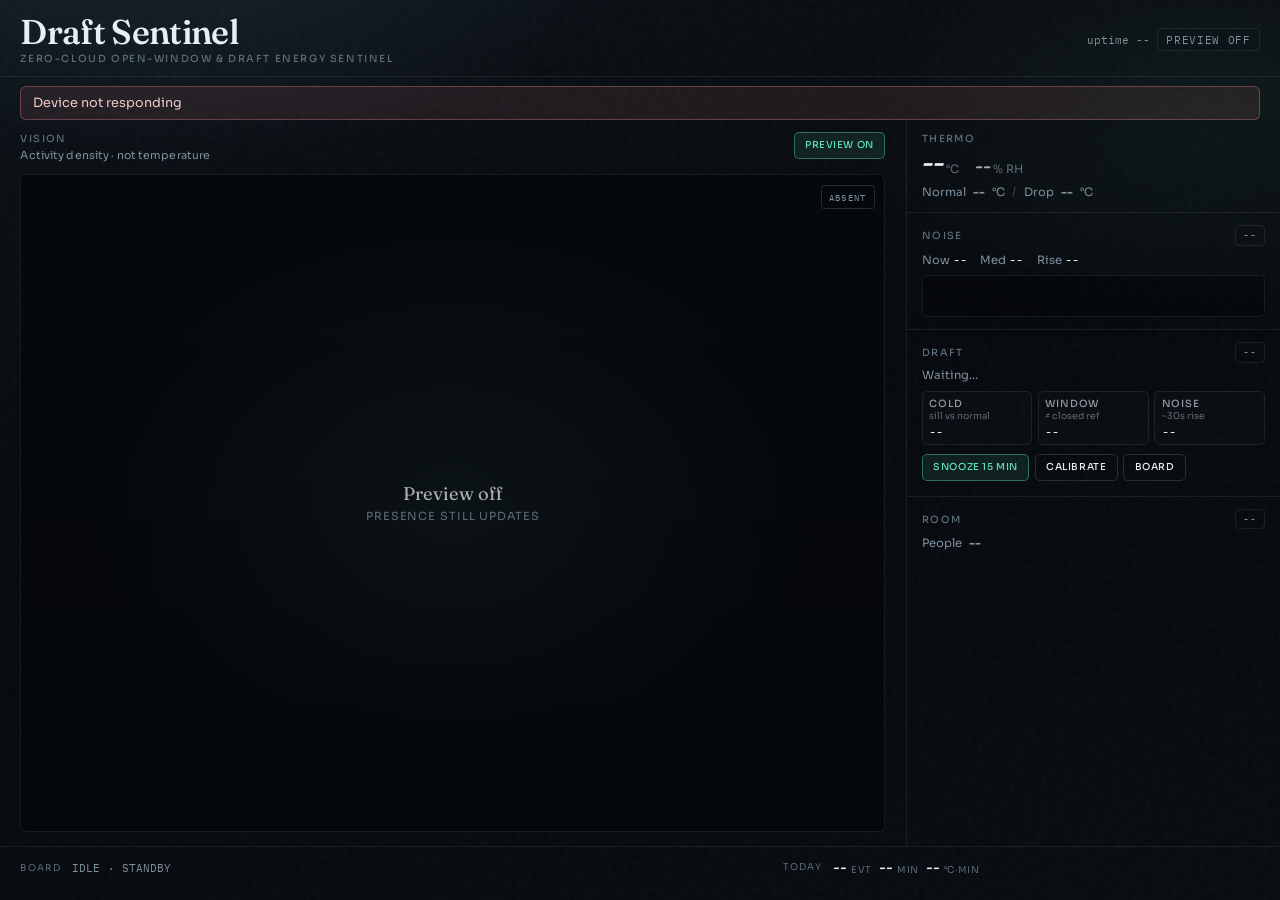
==== assets/index.html @ f4e644cb "Ship Room HUD: activity density, acoustic strip, and knob zoom. Update Draft Sentinel with the lux H" ====
<!doctype html>
<html lang="en">
  <head>
    <meta charset="UTF-8" />
    <meta name="viewport" content="width=device-width, initial-scale=1.0" />
    <title>Draft Sentinel — Zero-Cloud Open-Window & Draft Energy Sentinel</title>
    <link rel="preconnect" href="https://fonts.googleapis.com" />
    <link rel="preconnect" href="https://fonts.gstatic.com" crossorigin />
    <link
      href="https://fonts.googleapis.com/css2?family=Fraunces:opsz,wght@9..144,500;9..144,600&family=Sora:wght@300;400;500;600&family=IBM+Plex+Mono:wght@400;500&display=swap"
      rel="stylesheet"
    />
    <link rel="stylesheet" type="text/css" href="style.css" />
  </head>
  <body>
    <div class="shell">
      <header class="hud-header">
        <div class="brand">
          <h1 id="productTitle">Draft Sentinel</h1>
          <p id="productTagline" class="hud-strip">Zero-cloud open-window &amp; draft energy sentinel</p>
        </div>
        <div class="hud-meta">
          <span id="uptimeMeta">uptime --</span>
          <span id="previewState" class="meta-tag">preview off</span>
          <span id="previewZoom" class="meta-tag" hidden>zoom 1.0×</span>
        </div>
      </header>

      <div id="error-container" class="error-banner" style="display: none">Device not responding</div>

      <main class="stage">
        <section class="vision">
          <div class="vision-toolbar">
            <div class="vision-copy">
              <h2>Vision</h2>
              <p id="activityHeatmapLabel" class="heatmap-label">Activity density · not temperature</p>
              <p id="activityAcousticCue" class="heatmap-label activity-acoustic-cue"></p>
            </div>
            <button id="previewToggle" class="btn" type="button">Preview on</button>
          </div>
          <div id="activityHeatmapUnavailable" class="heatmap-unavailable" hidden>Activity map unavailable</div>
          <div id="videoFeedContainer" class="vision-stage">
            <div id="videoPlaceholder" class="vision-idle">
              <p>Preview off</p>
              <span>Presence still updates</span>
            </div>
            <img id="videoFeed" alt="Preview" style="display: none" />
            <div id="activityGrid" class="activity-grid" role="img" aria-label="Activity density heatmap"></div>
            <div id="presenceBadge" class="presence-badge absent">ABSENT</div>
          </div>
        </section>

        <aside class="rail">
          <section class="rail-block climate">
            <h2>Thermo</h2>
            <div class="metrics">
              <div class="metric">
                <strong id="tempValue">--</strong><span>°C</span>
              </div>
              <div class="metric dim">
                <strong id="humidityValue">--</strong><span>% RH</span>
              </div>
            </div>
            <p class="sub inline">
              Normal <strong id="normalValue">--</strong>°C
              <span class="sep">/</span>
              Drop <strong id="dropValue">--</strong>°C
            </p>
          </section>

          <section class="rail-block noise">
            <div class="panel-head">
              <h2>Noise</h2>
              <div id="noiseStatus" class="status-chip">--</div>
            </div>
            <p class="sub readouts">
              <span>Now <strong id="noiseDb">--</strong></span>
              <span>Med <strong id="noiseMedian">--</strong></span>
              <span>Rise <strong id="noiseRise">--</strong></span>
            </p>
            <p id="heatmapLabel" class="heatmap-label sr-only">Energy over time</p>
            <div id="heatmapUnavailable" class="heatmap-unavailable" hidden>Mic unavailable</div>
            <div id="energyStrip" class="energy-strip" role="img" aria-label="Acoustic energy over time"></div>
          </section>

          <section class="rail-block draft">
            <div class="panel-head">
              <h2>Draft</h2>
              <div id="sentinelBadge" class="status-chip">--</div>
            </div>
            <p id="sentinelReason" class="sub tight">Waiting…</p>
            <div class="signal-row">
              <div class="signal-chip" id="sigCold">
                <span class="sig-name">Cold</span>
                <span class="sig-hint">sill vs normal</span>
                <strong id="sigColdDetail">--</strong>
              </div>
              <div class="signal-chip" id="sigWindow">
                <span class="sig-name">Window</span>
                <span class="sig-hint">≠ closed ref</span>
                <strong id="sigWindowDetail">--</strong>
              </div>
              <div class="signal-chip" id="sigNoise">
                <span class="sig-name">Noise</span>
                <span class="sig-hint">~30s rise</span>
                <strong id="sigNoiseDetail">--</strong>
              </div>
            </div>
            <div class="button-row">
              <button id="snoozeButton" class="btn" type="button">Snooze 15 min</button>
              <button id="calibrateButton" class="btn secondary" type="button">Calibrate</button>
              <button id="summaryButton" class="btn secondary" type="button">Board</button>
            </div>
            <p id="calibrationStatus" class="sub tight"></p>
            <pre id="areaMap" class="area-map" style="display: none"></pre>
          </section>

          <section class="rail-block occupancy">
            <div class="panel-head">
              <h2>Room</h2>
              <div id="occupancyBadge" class="status-chip">--</div>
            </div>
            <p class="sub inline">People <strong id="peoplePresentLabel">--</strong></p>
            <p id="occupancyDetail" class="sub tight"></p>
          </section>
        </aside>
      </main>

      <footer class="footer-bar">
        <div class="footer-group mirrors">
          <span class="footer-label">Board</span>
          <span id="matrixMirror" class="mono-line">IDLE</span>
          <span class="dot">·</span>
          <span id="buzzerMirror" class="mono-line">STANDBY</span>
          <div id="partsList" class="parts-list"></div>
        </div>
        <div class="footer-group log">
          <span class="footer-label">Today</span>
          <div class="stat-row">
            <div><strong id="todayEvents">--</strong><span>evt</span></div>
            <div><strong id="todayMinutes">--</strong><span>min</span></div>
            <div><strong id="todayDm">--</strong><span>°C·min</span></div>
          </div>
          <ul id="recentEvents" class="log-list"></ul>
        </div>
      </footer>
    </div>

    <script src="app.js"></script>
  </body>
</html>
---- assets/style.css ----
@import url("fonts/fonts.css");

:root {
  --ink: #e9eef2;
  --muted: #7f919e;
  --faint: #5c6d7a;
  --line: rgba(180, 200, 215, 0.1);
  --line-strong: rgba(180, 200, 215, 0.18);
  --surface: rgba(14, 20, 26, 0.55);
  --accent: #5ee0b5;
  --accent-soft: rgba(94, 224, 181, 0.1);
  --warn: #e0b06a;
  --danger: #e88787;
  --cyan: #6ad4e8;
  --display: "Fraunces", "Open Sans", Georgia, serif;
  --sans: "Sora", "Open Sans", ui-sans-serif, sans-serif;
  --mono: "IBM Plex Mono", "Roboto Mono", ui-monospace, monospace;
  --ease: 220ms cubic-bezier(0.22, 1, 0.36, 1);
  --pad: clamp(0.85rem, 1.6vw, 1.35rem);
}

* { box-sizing: border-box; }

html, body {
  margin: 0;
  height: 100%;
}

body {
  font-family: var(--sans);
  color: var(--ink);
  background:
    radial-gradient(ellipse 70% 50% at 12% -10%, rgba(55, 90, 100, 0.28), transparent 55%),
    radial-gradient(ellipse 55% 45% at 95% 15%, rgba(40, 75, 65, 0.22), transparent 50%),
    linear-gradient(165deg, #0b1117 0%, #06090d 48%, #080c11 100%);
  background-attachment: fixed;
  -webkit-font-smoothing: antialiased;
}

body::before {
  content: "";
  position: fixed;
  inset: 0;
  pointer-events: none;
  opacity: 0.035;
  background-image: url("data:image/svg+xml,%3Csvg viewBox='0 0 200 200' xmlns='http://www.w3.org/2000/svg'%3E%3Cfilter id='n'%3E%3CfeTurbulence type='fractalNoise' baseFrequency='0.85' numOctaves='4' stitchTiles='stitch'/%3E%3C/filter%3E%3Crect width='100%25' height='100%25' filter='url(%23n)'/%3E%3C/svg%3E");
  z-index: 0;
}

.shell {
  position: relative;
  z-index: 1;
  min-height: 100%;
  display: grid;
  grid-template-rows: auto auto 1fr auto;
  animation: rise 0.7s var(--ease) both;
}

@keyframes rise {
  from { opacity: 0; transform: translateY(8px); }
  to { opacity: 1; transform: none; }
}

.hud-header {
  display: flex;
  justify-content: space-between;
  align-items: baseline;
  gap: 1rem;
  padding: 0.85rem var(--pad) 0.7rem;
  border-bottom: 1px solid var(--line);
}

.brand h1 {
  margin: 0;
  font-family: var(--display);
  font-size: clamp(1.55rem, 3vw, 2.15rem);
  font-weight: 550;
  letter-spacing: -0.02em;
  line-height: 1.05;
}

.hud-strip {
  margin: 0.15rem 0 0;
  color: var(--faint);
  font-size: 0.62rem;
  letter-spacing: 0.16em;
  text-transform: uppercase;
  font-weight: 500;
}

.hud-meta {
  display: flex;
  flex-wrap: wrap;
  gap: 0.45rem;
  align-items: center;
  justify-content: flex-end;
  color: var(--muted);
  font-family: var(--mono);
  font-size: 0.68rem;
}

.meta-tag {
  border: 1px solid var(--line);
  background: var(--surface);
  padding: 0.2rem 0.5rem;
  border-radius: 4px;
  letter-spacing: 0.06em;
  text-transform: uppercase;
}

.error-banner {
  margin: 0.55rem var(--pad) 0;
  padding: 0.5rem 0.75rem;
  background: rgba(232, 135, 135, 0.1);
  border: 1px solid rgba(232, 135, 135, 0.35);
  border-radius: 6px;
  color: #f2c9c9;
  font-size: 0.8rem;
}

.stage {
  display: grid;
  grid-template-columns: minmax(0, 1.7fr) minmax(260px, 0.7fr);
  gap: 0;
  min-height: 0;
  border-bottom: 1px solid var(--line);
}

.vision {
  display: flex;
  flex-direction: column;
  min-width: 0;
  padding: 0.75rem var(--pad) 0.9rem  var(--pad);
  border-right: 1px solid var(--line);
}

.vision-toolbar {
  display: flex;
  justify-content: space-between;
  align-items: flex-start;
  gap: 0.75rem;
  margin-bottom: 0.55rem;
}

.vision-copy h2,
.rail-block h2 {
  margin: 0;
  font-size: 0.62rem;
  letter-spacing: 0.14em;
  text-transform: uppercase;
  color: var(--faint);
  font-weight: 500;
}

.vision-copy .heatmap-label {
  margin: 0.2rem 0 0;
}

.heatmap-label {
  margin: 0;
  font-size: 0.68rem;
  color: var(--muted);
  letter-spacing: 0.01em;
}

.activity-acoustic-cue { color: rgba(94, 224, 181, 0.85); }

.heatmap-unavailable {
  margin: 0 0 0.35rem;
  font-size: 0.7rem;
  color: var(--warn);
}

.sr-only {
  position: absolute;
  width: 1px;
  height: 1px;
  overflow: hidden;
  clip: rect(0, 0, 0, 0);
}

.vision-stage {
  position: relative;
  flex: 1;
  width: 100%;
  min-height: min(52vh, 480px);
  aspect-ratio: 16 / 9;
  max-height: none;
  background:
    linear-gradient(180deg, rgba(8, 12, 16, 0.2), rgba(4, 6, 8, 0.65)),
    #05080b;
  border: 1px solid var(--line);
  border-radius: 6px;
  overflow: hidden;
  animation: stageIn 0.9s var(--ease) 0.1s both;
}

@keyframes stageIn {
  from { opacity: 0.65; filter: saturate(0.7); }
  to { opacity: 1; filter: none; }
}

.vision-idle {
  position: absolute;
  inset: 0;
  display: flex;
  flex-direction: column;
  align-items: center;
  justify-content: center;
  gap: 0.25rem;
  color: var(--muted);
  z-index: 1;
  background:
    radial-gradient(ellipse at center, rgba(30, 50, 55, 0.25), transparent 60%);
}

.vision-idle p {
  margin: 0;
  font-family: var(--display);
  font-size: 1.15rem;
  color: rgba(233, 238, 242, 0.72);
}

.vision-idle span {
  font-size: 0.7rem;
  letter-spacing: 0.08em;
  text-transform: uppercase;
  color: var(--faint);
}

#videoFeed {
  position: absolute;
  inset: 0;
  width: 100%;
  height: 100%;
  object-fit: cover;
  display: block;
  z-index: 1;
}

.presence-badge {
  position: absolute;
  right: 0.6rem;
  top: 0.6rem;
  z-index: 3;
  padding: 0.28rem 0.48rem;
  font-family: var(--mono);
  font-size: 0.58rem;
  letter-spacing: 0.12em;
  border: 1px solid var(--line-strong);
  border-radius: 4px;
  background: rgba(6, 10, 14, 0.72);
  backdrop-filter: blur(6px);
}

.presence-badge.present { color: var(--accent); border-color: rgba(94, 224, 181, 0.4); }
.presence-badge.absent { color: var(--muted); }
.presence-badge.unknown { color: var(--warn); }

.activity-grid {
  position: absolute;
  inset: 0;
  z-index: 2;
  display: grid;
  grid-template-columns: repeat(12, 1fr);
  grid-template-rows: repeat(8, 1fr);
  gap: 1px;
  pointer-events: none;
  mix-blend-mode: screen;
}

.activity-grid[data-unavailable="1"] { opacity: 0.18; }

.activity-cell {
  background: color-mix(in srgb, var(--warn) calc(var(--i, 0) * 48%), transparent);
  box-shadow: inset 0 0 0 1px color-mix(in srgb, var(--warn) calc(var(--i, 0) * 28%), transparent);
  transition: background 280ms var(--ease);
}

.rail {
  display: flex;
  flex-direction: column;
  min-width: 0;
  background: linear-gradient(180deg, rgba(10, 14, 18, 0.35), transparent 30%);
}

.rail-block {
  padding: 0.75rem 0.95rem;
  border-bottom: 1px solid var(--line);
}

.rail-block:last-child { border-bottom: none; }

.panel-head {
  display: flex;
  justify-content: space-between;
  align-items: center;
  gap: 0.5rem;
  margin-bottom: 0.35rem;
}

.panel-head h2 { margin: 0; }

.metrics {
  display: flex;
  align-items: baseline;
  gap: 1rem;
  margin-top: 0.15rem;
}

.metric strong {
  font-family: var(--display);
  font-size: clamp(1.7rem, 2.4vw, 2.15rem);
  font-weight: 550;
  font-variant-numeric: tabular-nums;
  letter-spacing: -0.03em;
  line-height: 1;
}

.metric.dim strong {
  font-size: clamp(1.15rem, 1.6vw, 1.4rem);
  color: rgba(233, 238, 242, 0.72);
}

.metric span {
  color: var(--faint);
  margin-left: 0.15rem;
  font-size: 0.72rem;
}

.sub {
  margin: 0.4rem 0 0;
  color: var(--muted);
  font-size: 0.72rem;
  line-height: 1.35;
}

.sub.tight { margin-top: 0.2rem; }
.sub.inline { display: flex; flex-wrap: wrap; gap: 0.25rem 0.45rem; align-items: baseline; }
.sep { color: var(--faint); opacity: 0.6; }

.readouts {
  display: flex;
  flex-wrap: wrap;
  gap: 0.35rem 0.85rem;
  margin-top: 0.15rem;
}

.readouts strong {
  color: var(--ink);
  font-family: var(--mono);
  font-variant-numeric: tabular-nums;
  font-weight: 500;
}

.energy-strip {
  display: flex;
  align-items: flex-end;
  justify-content: space-between;
  gap: 2px;
  height: 2.6rem;
  margin-top: 0.45rem;
  padding: 0.35rem 0.4rem;
  background: rgba(0, 0, 0, 0.28);
  border: 1px solid var(--line);
  border-radius: 5px;
  overflow: hidden;
}

.energy-strip[data-unavailable="1"] { opacity: 0.3; }

.energy-cell {
  flex: 1 1 0;
  min-width: 2px;
  max-width: 7px;
  height: calc(16% + var(--i, 0) * 84%);
  border-radius: 2px 2px 0 0;
  background: linear-gradient(180deg, #9ae8f2 0%, var(--cyan) 55%, #2a9bb0 100%);
  opacity: calc(0.4 + var(--i, 0) * 0.6);
  transition: height 200ms var(--ease), opacity 200ms var(--ease);
}

.status-chip {
  display: inline-flex;
  align-items: center;
  padding: 0.18rem 0.42rem;
  background: transparent;
  border: 1px solid var(--line);
  border-radius: 4px;
  letter-spacing: 0.1em;
  font-size: 0.6rem;
  font-family: var(--mono);
  text-transform: uppercase;
  color: var(--muted);
}

.status-chip.noisy,
.status-chip.audible,
.status-chip.visual,
.status-chip.DRAFT {
  color: var(--danger);
  border-color: rgba(232, 135, 135, 0.45);
}
.status-chip.quiet,
.status-chip.idle,
.status-chip.occupied,
.status-chip.ALL {
  color: var(--accent);
  border-color: rgba(94, 224, 181, 0.4);
}
.status-chip.suspect,
.status-chip.snoozed {
  color: var(--warn);
  border-color: rgba(224, 176, 106, 0.45);
}
.status-chip.empty { color: var(--muted); }

.signal-row {
  display: grid;
  grid-template-columns: repeat(3, minmax(0, 1fr));
  gap: 0.35rem;
  margin-top: 0.45rem;
}

.signal-chip {
  min-width: 0;
  padding: 0.35rem 0.4rem;
  border: 1px solid var(--line);
  border-radius: 5px;
  background: rgba(255, 255, 255, 0.015);
  display: flex;
  flex-direction: column;
  gap: 0.06rem;
  font-size: 0.58rem;
  line-height: 1.2;
  color: var(--faint);
  transition: border-color var(--ease), background var(--ease);
}

.signal-chip .sig-name {
  font-size: 0.62rem;
  letter-spacing: 0.08em;
  text-transform: uppercase;
  color: rgba(200, 214, 224, 0.7);
  font-weight: 500;
}

.signal-chip .sig-hint {
  white-space: nowrap;
  overflow: hidden;
  text-overflow: ellipsis;
}

.signal-chip strong {
  margin-top: 0.12rem;
  font-size: 0.72rem;
  color: var(--ink);
  font-family: var(--mono);
  font-weight: 500;
  font-variant-numeric: tabular-nums;
}

.signal-chip.active {
  border-color: rgba(94, 224, 181, 0.4);
  background: var(--accent-soft);
}

.signal-chip.active .sig-name { color: var(--accent); }

.button-row {
  display: flex;
  flex-wrap: wrap;
  gap: 0.35rem;
  margin-top: 0.55rem;
}

.btn {
  appearance: none;
  border: 1px solid rgba(94, 224, 181, 0.4);
  background: var(--accent-soft);
  color: var(--accent);
  padding: 0.4rem 0.65rem;
  border-radius: 5px;
  letter-spacing: 0.06em;
  text-transform: uppercase;
  font-size: 0.6rem;
  font-family: var(--sans);
  font-weight: 500;
  cursor: pointer;
  transition: background var(--ease), border-color var(--ease), transform var(--ease);
}

.btn:hover { background: rgba(94, 224, 181, 0.16); }
.btn:active { transform: translateY(1px); }

.btn.secondary {
  border-color: var(--line-strong);
  color: var(--ink);
  background: transparent;
}

.btn.secondary:hover {
  border-color: rgba(180, 200, 215, 0.3);
  background: rgba(255, 255, 255, 0.03);
}

.btn:disabled { opacity: 0.35; cursor: not-allowed; }

.area-map {
  margin-top: 0.4rem;
  padding: 0.4rem;
  background: rgba(0, 0, 0, 0.28);
  border: 1px solid var(--line);
  border-radius: 5px;
  font-family: var(--mono);
  font-size: 0.62rem;
  overflow: auto;
  max-height: 7rem;
}

.footer-bar {
  display: grid;
  grid-template-columns: 1.4fr 0.9fr;
  gap: 0.75rem 1.25rem;
  padding: 0.65rem var(--pad) 0.85rem;
  align-items: start;
}

.footer-group {
  min-width: 0;
  display: flex;
  flex-wrap: wrap;
  align-items: center;
  gap: 0.35rem 0.55rem;
}

.footer-label {
  font-size: 0.58rem;
  letter-spacing: 0.14em;
  text-transform: uppercase;
  color: var(--faint);
  margin-right: 0.15rem;
}

.mono-line {
  font-family: var(--mono);
  font-size: 0.68rem;
  color: var(--muted);
}

.dot { color: var(--faint); }

.parts-list {
  display: flex;
  flex-wrap: wrap;
  gap: 0.28rem;
  width: 100%;
  margin-top: 0.15rem;
}

.part-chip {
  font-size: 0.58rem;
  font-family: var(--mono);
  padding: 0.16rem 0.38rem;
  border: 1px solid var(--line);
  border-radius: 3px;
  background: transparent;
  text-transform: uppercase;
  letter-spacing: 0.04em;
  color: var(--muted);
}

.part-chip.ok { color: var(--accent); border-color: rgba(94, 224, 181, 0.28); }
.part-chip.missing,
.part-chip.faulty { color: var(--danger); border-color: rgba(232, 135, 135, 0.35); }
.part-chip.disabled { color: var(--faint); }

.stat-row {
  display: flex;
  gap: 0.45rem;
}

.stat-row > div {
  display: flex;
  align-items: baseline;
  gap: 0.25rem;
}

.stat-row strong {
  font-family: var(--display);
  font-size: 1.05rem;
  font-weight: 550;
  font-variant-numeric: tabular-nums;
}

.stat-row span {
  color: var(--faint);
  font-size: 0.58rem;
  text-transform: uppercase;
  letter-spacing: 0.06em;
}

.log-list {
  list-style: none;
  margin: 0;
  padding: 0;
  width: 100%;
  font-family: var(--mono);
  font-size: 0.62rem;
  color: var(--muted);
  max-height: 3.2rem;
  overflow: auto;
}

.log-list li {
  padding: 0.15rem 0;
  border-bottom: 1px solid var(--line);
}

.log-list li:last-child { border-bottom: none; }

@media (max-width: 960px) {
  .shell { grid-template-rows: auto auto auto auto; }

  .stage {
    grid-template-columns: 1fr;
  }

  .vision {
    border-right: none;
    border-bottom: 1px solid var(--line);
  }

  .vision-stage {
    min-height: 240px;
  }

  .footer-bar {
    grid-template-columns: 1fr;
  }
}

@media (prefers-reduced-motion: reduce) {
  .shell,
  .vision-stage,
  .energy-cell,
  .activity-cell { animation: none; transition: none; }
}
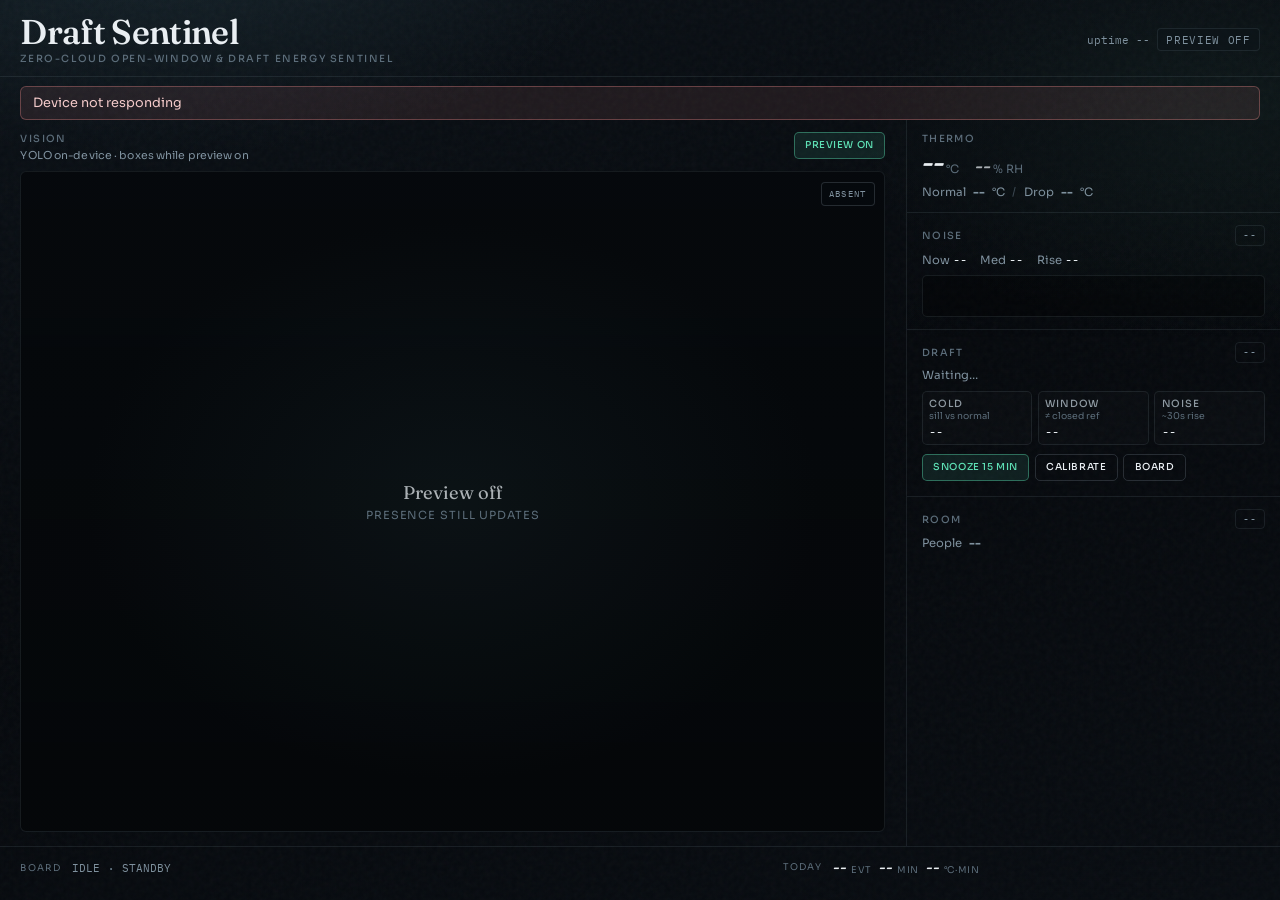
==== commit 18542995: "Replace activity heatmap with on-device YOLO vision. Wire Arduino VideoObjectDetection with OpenCV f" ====
--- a/assets/index.html
+++ b/assets/index.html
@@ -33,19 +33,16 @@
           <div class="vision-toolbar">
             <div class="vision-copy">
               <h2>Vision</h2>
-              <p id="activityHeatmapLabel" class="heatmap-label">Activity density · not temperature</p>
-              <p id="activityAcousticCue" class="heatmap-label activity-acoustic-cue"></p>
+              <p id="detectCue" class="heatmap-label">YOLO on-device · boxes while preview on</p>
             </div>
             <button id="previewToggle" class="btn" type="button">Preview on</button>
           </div>
-          <div id="activityHeatmapUnavailable" class="heatmap-unavailable" hidden>Activity map unavailable</div>
           <div id="videoFeedContainer" class="vision-stage">
             <div id="videoPlaceholder" class="vision-idle">
               <p>Preview off</p>
               <span>Presence still updates</span>
             </div>
             <img id="videoFeed" alt="Preview" style="display: none" />
-            <div id="activityGrid" class="activity-grid" role="img" aria-label="Activity density heatmap"></div>
             <div id="presenceBadge" class="presence-badge absent">ABSENT</div>
           </div>
         </section>
